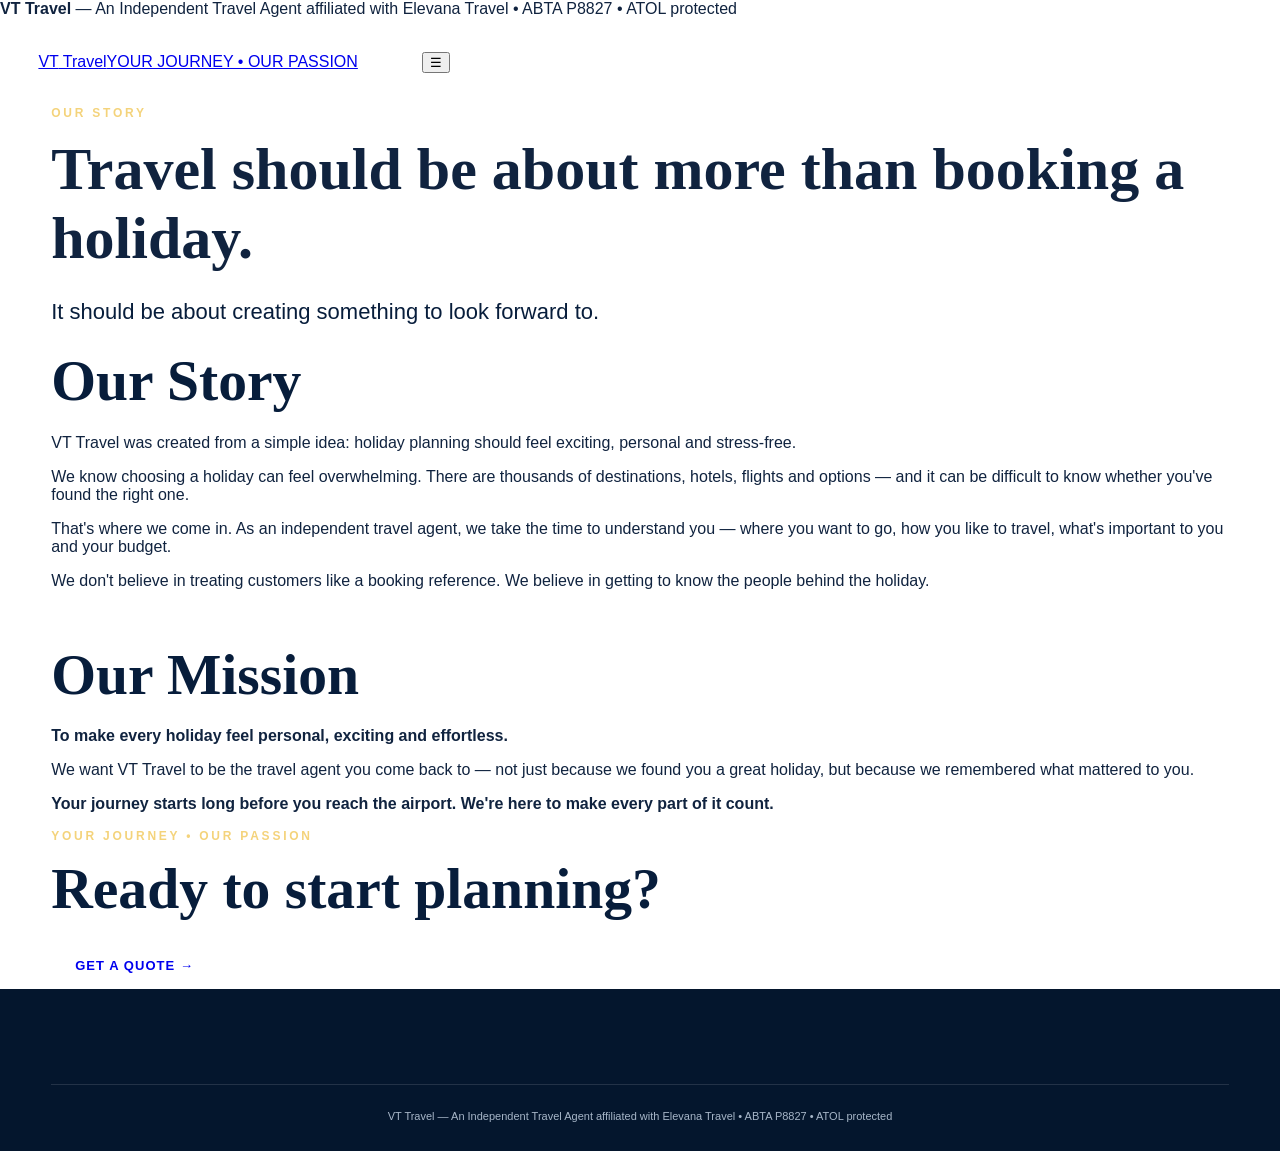
==== about.html @ 157968f0 "Initial commit via Netlify [skip ci]" ====
<!doctype html><html lang="en-GB"><head><meta charset="utf-8"><meta name="viewport" content="width=device-width,initial-scale=1"><title>About Us | VT Travel</title><link rel="stylesheet" href="styles.css"></head><body><div class="topbar"><b>VT Travel</b> — An Independent Travel Agent affiliated with Elevana Travel • ABTA P8827 • ATOL protected</div><header><div class="container nav"><a class="logo" href="index.html"><span>VT</span> Travel<span class="tag">YOUR JOURNEY • OUR PASSION</span></a><button class="menu">☰</button><nav><a href="index.html">Home</a><a href="holidays.html">Holidays</a><a href="bespoke.html">Bespoke Travel</a><a href="cruises.html">Cruises</a><a href="extras.html">Extras</a><a href="latest-deals.html">Latest Deals</a><a href="about.html">About Us</a><a class="navcta" href="quote.html">Get a Quote</a></nav></div></header><section class="section dark"><div class="container about"><div class="eyebrow">Our Story</div><h1 style="font:700 60px 'Playfair Display';margin:15px 0">Travel should be about more than booking a holiday.</h1><p class="lead">It should be about creating something to look forward to.</p></div></section><section class="section"><div class="container about"><h2>Our Story</h2><p>VT Travel was created from a simple idea: holiday planning should feel exciting, personal and stress-free.</p><p>We know choosing a holiday can feel overwhelming. There are thousands of destinations, hotels, flights and options — and it can be difficult to know whether you've found the right one.</p><p>That's where we come in. As an independent travel agent, we take the time to understand you — where you want to go, how you like to travel, what's important to you and your budget.</p><p>We don't believe in treating customers like a booking reference. We believe in getting to know the people behind the holiday.</p><h2 style="margin-top:55px">Our Mission</h2><p><strong>To make every holiday feel personal, exciting and effortless.</strong></p><p>We want VT Travel to be the travel agent you come back to — not just because we found you a great holiday, but because we remembered what mattered to you.</p><p><strong>Your journey starts long before you reach the airport. We're here to make every part of it count.</strong></p></div></section><section class="quote-banner"><div class="container"><div class="box"><div class="eyebrow">Your Journey • Our Passion</div><h2>Ready to start planning?</h2><a class="btn primary" href="quote.html">GET A QUOTE →</a></div></div></section><footer><div class="container legal small">VT Travel — An Independent Travel Agent affiliated with Elevana Travel • ABTA P8827 • ATOL protected</div></footer><script src="script.js"></script></body></html>
---- styles.css ----
:root{--navy:#071d3b;--navy2:#0b2b54;--pink:#f50788;--gold:#f4d37b;--ink:#10233f;--cream:#f8f5f0;--white:#fff}*{box-sizing:border-box}html{scroll-behavior:smooth}body{margin:0;font-family:'DM Sans',sans-serif;color:var(--ink);background:#fff}.container{width:min(1180px,92vw);margin:auto}.announcement{background:#05162e;color:#fff;text-align:center;font-size:11px;letter-spacing:.09em;padding:9px 14px;text-transform:uppercase}.navwrap{position:absolute;top:37px;left:0;right:0;z-index:10;background:linear-gradient(180deg,rgba(0,0,0,.35),transparent)}.nav{width:min(1240px,94vw);margin:auto;height:88px;display:flex;align-items:center;justify-content:space-between}.brand{display:flex;align-items:center;color:#fff;text-decoration:none;gap:12px}.brand img{width:56px;height:56px;object-fit:cover;border-radius:50%;border:2px solid rgba(244,211,123,.8);box-shadow:0 5px 25px rgba(0,0,0,.25)}.brand span{font-family:'Playfair Display',serif;font-size:31px;line-height:1}.brand b{color:var(--gold)}.brand small{display:block;font-family:'DM Sans';font-size:8px;letter-spacing:.25em;color:#fff;margin-top:7px}.nav nav{display:flex;align-items:center;gap:30px}.nav nav a{color:#fff;text-decoration:none;font-size:14px;font-weight:600}.navbutton{border:1px solid var(--gold);padding:12px 19px;border-radius:999px}.mobilecta{display:none}.hero{min-height:790px;position:relative;overflow:hidden;color:#fff;display:flex;align-items:center}.heroimage{position:absolute;inset:0;background:url('assets/hero.jpg') center/cover no-repeat}.herooverlay{position:absolute;inset:0;background:linear-gradient(90deg,rgba(2,20,45,.95) 0%,rgba(3,23,48,.72) 34%,rgba(3,23,48,.08) 72%),linear-gradient(0deg,rgba(0,0,0,.25),transparent 40%)}.hero-content{position:relative;z-index:2;width:min(1240px,94vw);margin:auto;padding-top:100px}.eyebrow{font-size:12px;letter-spacing:.23em;font-weight:700;color:var(--gold);text-transform:uppercase}.hero h1{font-family:'Playfair Display',serif;font-size:clamp(56px,7vw,100px);line-height:.93;margin:18px 0 24px;max-width:720px}.hero h1 em,h2 em{font-style:normal;color:var(--gold)}.hero p{font-size:19px;line-height:1.65;max-width:570px;color:#f5f7fb}.actions{display:flex;gap:14px;flex-wrap:wrap;margin-top:34px}.btn{display:inline-flex;align-items:center;gap:20px;text-decoration:none;font-weight:800;font-size:13px;letter-spacing:.08em;padding:16px 24px;border-radius:4px;transition:.2s}.btn:hover{transform:translateY(-2px)}.pink{background:var(--pink);color:#fff;box-shadow:0 12px 30px rgba(245,7,136,.25)}.glass{color:#fff;border:1px solid rgba(244,211,123,.9);background:rgba(5,24,50,.25);backdrop-filter:blur(8px)}.scrollhint{position:absolute;z-index:3;bottom:75px;right:5%;font-size:10px;letter-spacing:.2em;color:#fff;opacity:.8}.scrollhint span{margin-left:12px;font-size:18px}.wave{position:absolute;z-index:4;left:0;width:100%;height:150px;bottom:-1px}.intro{padding:120px 0 135px;background:#fff}.introgrid{display:grid;grid-template-columns:1fr 1fr;gap:90px;align-items:start}.darkeyebrow{color:var(--pink)}h2{font-family:'Playfair Display',serif;font-size:clamp(38px,4.5vw,62px);line-height:1.05;margin:16px 0 22px;color:var(--navy)}.intro p{font-size:17px;line-height:1.8;color:#516078}.lead{font-size:22px!important;line-height:1.55!important;color:var(--navy)!important}.textlink{display:inline-block;color:var(--pink);font-weight:800;text-decoration:none;margin-top:20px}.textlink span{margin-left:10px}.difference{position:relative;background:linear-gradient(135deg,#061a35,#0d3565);color:#fff;padding:145px 0 150px;overflow:hidden}.difference h2{color:#fff}.difference h2 em{color:var(--gold)}.features{display:grid;grid-template-columns:repeat(4,1fr);gap:20px;margin-top:50px}.feature{border-top:1px solid rgba(244,211,123,.45);padding-top:22px}.feature span{color:var(--gold);font-weight:800;font-size:12px}.feature h3{font-family:'Playfair Display',serif;font-size:27px;margin:14px 0 8px}.feature p{color:#cad6e6;line-height:1.65;margin:0}.wave-top{top:-1px;bottom:auto}.wave-bottom{bottom:-1px}.instagram{padding:120px 0 130px;background:var(--cream)}.instahead{display:flex;justify-content:space-between;align-items:end;gap:30px;margin-bottom:45px}.instahead h2{margin-bottom:10px}.instahead p{margin:0;color:#607089;font-size:17px}.instafollow{color:var(--navy);font-weight:800;text-decoration:none;border-bottom:2px solid var(--pink);padding-bottom:8px}.instagrid{display:grid;grid-template-columns:repeat(4,1fr);gap:16px}.instapost{aspect-ratio:1;text-decoration:none;display:flex;align-items:end;padding:22px;color:#fff;position:relative;overflow:hidden;background-size:cover;background-position:center}.instapost:before{content:'';position:absolute;inset:0;background:linear-gradient(0deg,rgba(4,19,40,.8),transparent 65%)}.instapost span{position:relative;font-family:'Playfair Display',serif;font-size:24px;line-height:1.05}.p1{background-image:url('assets/hero.jpg')}.p2{background-image:linear-gradient(rgba(7,29,59,.1),rgba(7,29,59,.2)),url('assets/hero.jpg');background-position:70% center}.p3{background-image:linear-gradient(120deg,rgba(245,7,136,.35),rgba(7,29,59,.25)),url('assets/hero.jpg');background-position:30% center}.p4{background-image:linear-gradient(rgba(7,29,59,.1),rgba(7,29,59,.2)),url('assets/hero.jpg');background-position:90% 20%}.feednote{text-align:center;color:#78869a;font-size:12px;margin-top:18px}.quote{position:relative;min-height:620px;display:grid;grid-template-columns:1.1fr .9fr;background:var(--navy);color:#fff}.quotephoto{background:url('assets/hero.jpg') center/cover;min-height:500px}.quotecopy{padding:100px 9vw 80px;display:flex;flex-direction:column;justify-content:center}.quotecopy h2{color:#fff;font-size:clamp(44px,5vw,70px)}.quotecopy p{font-size:17px;line-height:1.7;color:#d5dfeb;max-width:500px;margin-bottom:30px}.whats{color:#fff;text-decoration:none;font-size:13px;font-weight:700;margin-top:18px}.quote:after{content:'';position:absolute;bottom:-1px;left:0;right:0;height:75px;background:var(--navy);clip-path:ellipse(60% 55% at 50% 100%)}footer{background:#04162d;color:#dbe5f2;padding:55px 0 25px}.footergrid{display:grid;grid-template-columns:2fr 1fr 1fr;gap:50px}.footergrid strong{display:block;color:#fff;margin-bottom:13px}.footergrid a{display:block;color:#aebed1;text-decoration:none;margin:9px 0;font-size:14px}.footerbrand{display:flex;gap:15px;align-items:center}.footerbrand img{width:64px;height:64px;border-radius:50%;object-fit:cover}.footerbrand strong{font-family:'Playfair Display';font-size:26px;margin:0}.footerbrand small{display:block;color:var(--gold);margin-top:5px}.legal{text-align:center;border-top:1px solid rgba(255,255,255,.12);padding-top:22px;margin-top:40px;font-size:11px;line-height:1.8;color:#a7b6c8}.legal span{opacity:.7}@media(max-width:800px){.announcement{font-size:8px}.nav{height:75px}.nav nav{display:none}.mobilecta{display:block;background:var(--pink);color:#fff;text-decoration:none;font-size:11px;font-weight:800;padding:11px 14px;border-radius:999px}.brand img{width:45px;height:45px}.brand span{font-size:25px}.brand small{font-size:6px}.hero{min-height:720px}.hero-content{padding-top:80px}.hero h1{font-size:58px}.hero p{font-size:16px}.scrollhint{display:none}.intro{padding:85px 0}.introgrid{grid-template-columns:1fr;gap:20px}.features{grid-template-columns:1fr 1fr}.difference{padding:120px 0}.instagram{padding:85px 0}.instahead{display:block}.instafollow{display:inline-block;margin-top:22px}.instagrid{grid-template-columns:1fr 1fr;gap:10px}.instapost span{font-size:18px}.quote{grid-template-columns:1fr}.quotephoto{min-height:300px}.quotecopy{padding:75px 7vw}.footergrid{grid-template-columns:1fr 1fr}.footergrid>div:first-child{grid-column:1/-1}}@media(max-width:500px){.hero h1{font-size:52px}.actions{display:grid}.btn{justify-content:center}.features{grid-template-columns:1fr}.instagrid{grid-template-columns:1fr 1fr}.footergrid{grid-template-columns:1fr}.footergrid>div:first-child{grid-column:auto}}

/* Book with confidence */
.trust{position:relative;background:#fff;padding:92px 0 105px;overflow:hidden}
.trustinner{display:grid;grid-template-columns:1fr 1.35fr;gap:70px;align-items:center}
.trustheading h2{margin:.25rem 0 1rem;color:#071d3b;font-family:'Playfair Display',serif;font-size:clamp(2.2rem,4vw,4rem);line-height:1.02}
.trustheading h2 em{color:#c99a3a;font-style:italic}
.trustheading p{max-width:600px;color:#506078;font-size:1.05rem;line-height:1.7}
.trustbadges{display:grid;grid-template-columns:1fr 1fr;gap:24px}
.trustcard{min-height:240px;border:1px solid #e6eaf0;border-radius:24px;background:#fff;box-shadow:0 18px 50px rgba(7,29,59,.10);display:flex;flex-direction:column;align-items:center;justify-content:center;text-align:center;padding:28px;position:relative;overflow:hidden}
.trustcard:before{content:'';position:absolute;inset:0 0 auto;height:5px;background:linear-gradient(90deg,#ec008c,#c99a3a,#0879c9)}
.trustcard img{object-fit:contain;max-width:210px;max-height:105px;margin-bottom:18px}
.abtacard img{width:170px;height:105px}
.atolcard img{width:205px;height:105px}
.trustlabel strong{display:block;color:#071d3b;font-size:1.35rem;margin-bottom:5px}
.trustlabel span{display:block;color:#6b778c;font-size:.9rem}
@media(max-width:850px){.trust{padding:70px 0}.trustinner{grid-template-columns:1fr;gap:35px}.trustbadges{grid-template-columns:1fr}.trustcard{min-height:210px}}
.services{padding:115px 0 125px;background:#f8f5f0;position:relative;overflow:hidden}.services:before{content:'';position:absolute;top:-1px;left:-5%;width:110%;height:70px;background:#fff;clip-path:ellipse(60% 75% at 50% 0%)}.services h2{max-width:700px}.servicesintro{max-width:720px;color:#607089;font-size:18px;line-height:1.7;margin:0 0 42px}.servicegrid{display:grid;grid-template-columns:repeat(3,1fr);gap:18px}.serviceitem{background:#fff;border:1px solid #e7e3dc;border-radius:18px;padding:28px;min-height:185px;box-shadow:0 14px 35px rgba(7,29,59,.06);transition:.2s}.serviceitem:hover{transform:translateY(-4px);box-shadow:0 18px 40px rgba(7,29,59,.1)}.serviceitem span{color:var(--pink);font-size:11px;font-weight:800;letter-spacing:.15em}.serviceitem h3{font-family:'Playfair Display',serif;font-size:27px;color:var(--navy);margin:12px 0 8px}.serviceitem p{color:#607089;line-height:1.6;margin:0}@media(max-width:850px){.servicegrid{grid-template-columns:1fr 1fr}.services{padding:90px 0 105px}}@media(max-width:500px){.servicegrid{grid-template-columns:1fr}.serviceitem{min-height:auto}}
.trust{background:linear-gradient(180deg,#fff 0%,#f6f8fb 100%);padding-top:110px;padding-bottom:120px}.trustheading{position:relative}.trustheading:before{content:'TRUSTED TRAVEL';display:inline-block;background:var(--navy);color:#fff;padding:8px 13px;border-radius:999px;font-size:10px;font-weight:800;letter-spacing:.16em;margin-bottom:12px}.trustbadges{gap:28px}.trustcard{min-height:280px;border:1px solid #dfe5ed;border-radius:22px}.trustcard img{max-width:270px;max-height:135px}.abtacard img{width:210px;height:135px}.atolcard img{width:245px;height:135px}.trustlabel strong{font-size:1.45rem}.trustlabel span{font-size:.95rem}@media(max-width:850px){.trustcard{min-height:250px}.trustcard img{max-width:230px}}

.instafeed{width:100%;min-height:240px}.instafeed .elfsight-app-537e61c0-9154-496b-a9b9-242276d29ef7{width:100%}
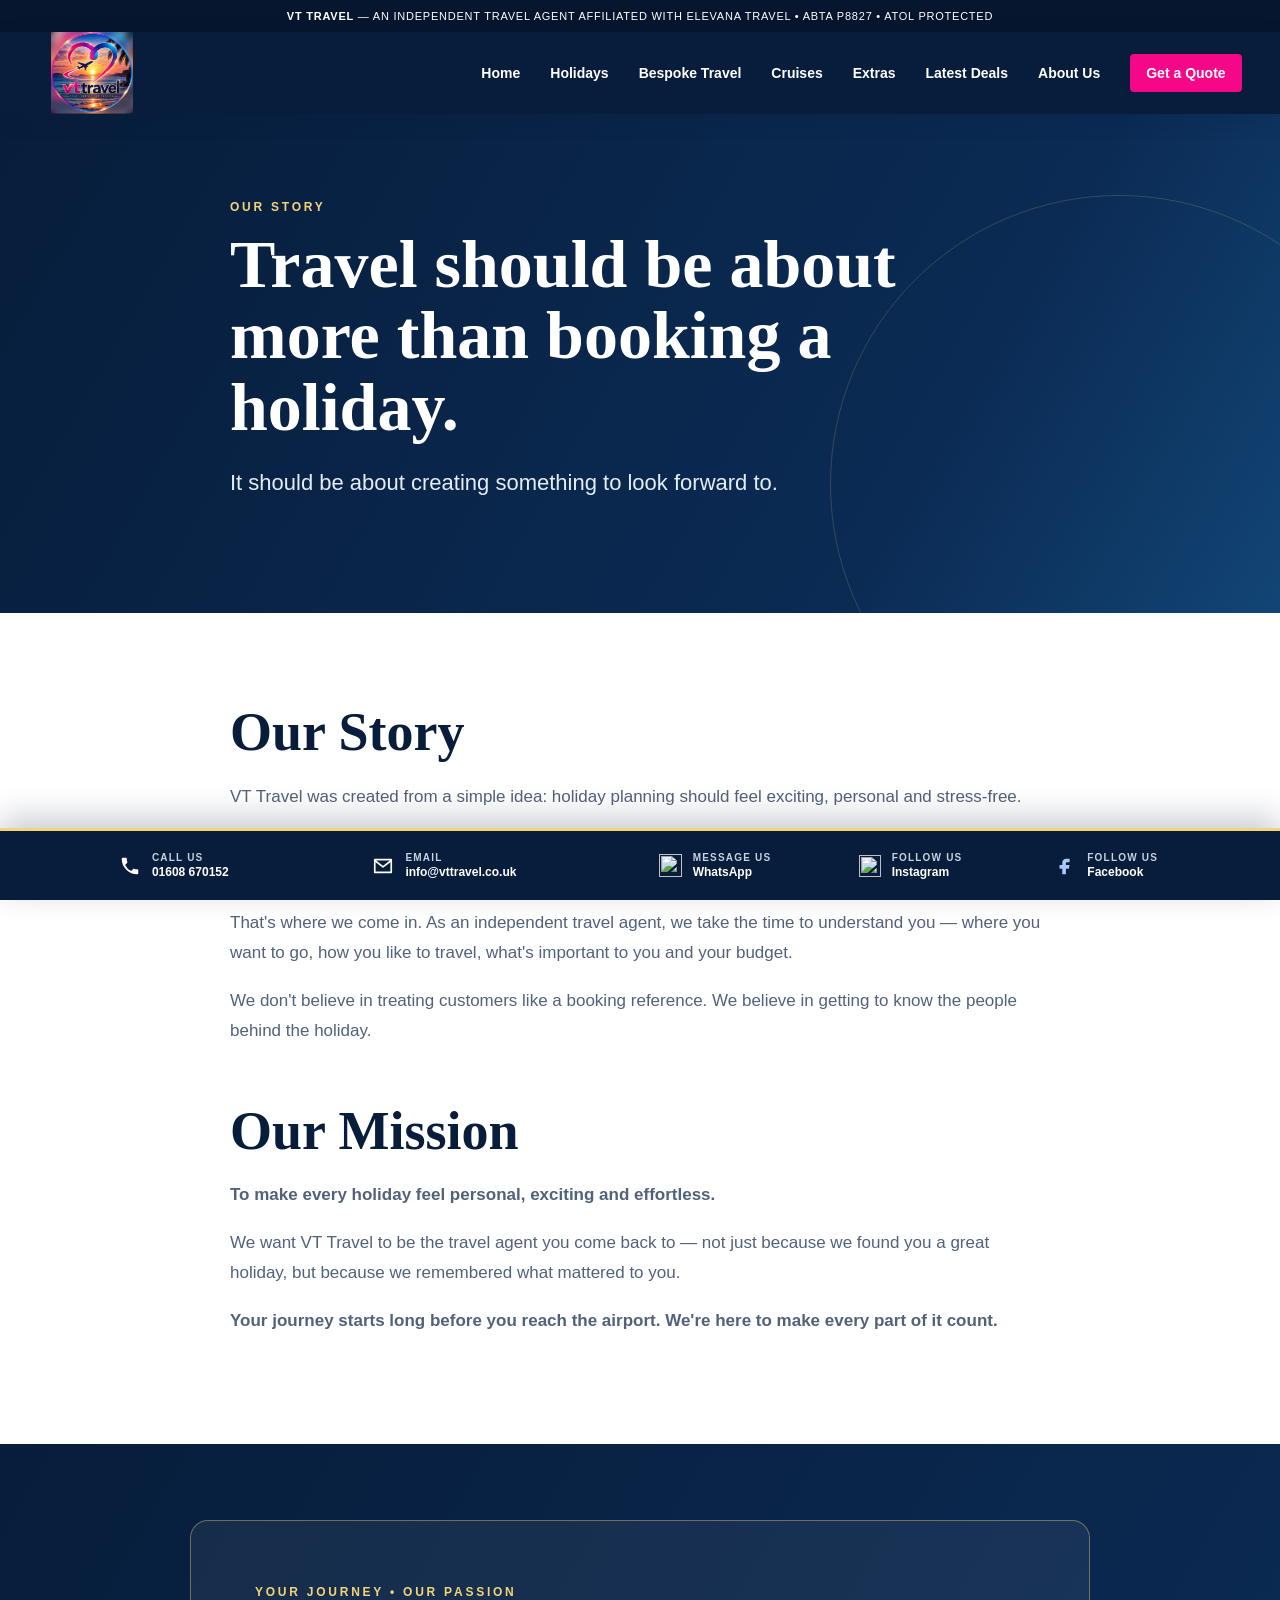
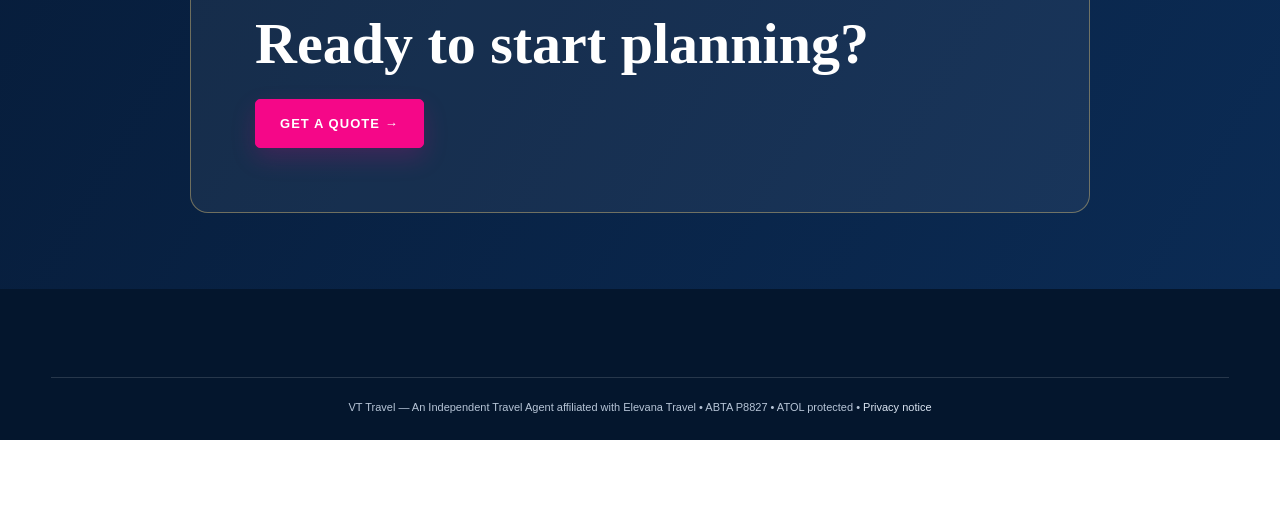
==== commit c625073c: "Add privacy notice page and footer links Co-Authored-By: Claude Sonnet 5.5 <noreply@anthropic.com> C" ====
--- a/about.html
+++ b/about.html
@@ -1 +1 @@
-<!doctype html><html lang="en-GB"><head><meta charset="utf-8"><meta name="viewport" content="width=device-width,initial-scale=1"><title>About Us | VT Travel</title><link rel="stylesheet" href="styles.css"></head><body><div class="topbar"><b>VT Travel</b> — An Independent Travel Agent affiliated with Elevana Travel • ABTA P8827 • ATOL protected</div><header><div class="container nav"><a class="logo" href="index.html"><span>VT</span> Travel<span class="tag">YOUR JOURNEY • OUR PASSION</span></a><button class="menu">☰</button><nav><a href="index.html">Home</a><a href="holidays.html">Holidays</a><a href="bespoke.html">Bespoke Travel</a><a href="cruises.html">Cruises</a><a href="extras.html">Extras</a><a href="latest-deals.html">Latest Deals</a><a href="about.html">About Us</a><a class="navcta" href="quote.html">Get a Quote</a></nav></div></header><section class="section dark"><div class="container about"><div class="eyebrow">Our Story</div><h1 style="font:700 60px 'Playfair Display';margin:15px 0">Travel should be about more than booking a holiday.</h1><p class="lead">It should be about creating something to look forward to.</p></div></section><section class="section"><div class="container about"><h2>Our Story</h2><p>VT Travel was created from a simple idea: holiday planning should feel exciting, personal and stress-free.</p><p>We know choosing a holiday can feel overwhelming. There are thousands of destinations, hotels, flights and options — and it can be difficult to know whether you've found the right one.</p><p>That's where we come in. As an independent travel agent, we take the time to understand you — where you want to go, how you like to travel, what's important to you and your budget.</p><p>We don't believe in treating customers like a booking reference. We believe in getting to know the people behind the holiday.</p><h2 style="margin-top:55px">Our Mission</h2><p><strong>To make every holiday feel personal, exciting and effortless.</strong></p><p>We want VT Travel to be the travel agent you come back to — not just because we found you a great holiday, but because we remembered what mattered to you.</p><p><strong>Your journey starts long before you reach the airport. We're here to make every part of it count.</strong></p></div></section><section class="quote-banner"><div class="container"><div class="box"><div class="eyebrow">Your Journey • Our Passion</div><h2>Ready to start planning?</h2><a class="btn primary" href="quote.html">GET A QUOTE →</a></div></div></section><footer><div class="container legal small">VT Travel — An Independent Travel Agent affiliated with Elevana Travel • ABTA P8827 • ATOL protected</div></footer><script src="script.js"></script></body></html>
+<!doctype html><html lang="en-GB"><head><meta charset="utf-8"><meta name="viewport" content="width=device-width,initial-scale=1"><title>About Us | VT Travel</title><link rel="stylesheet" href="styles.css"></head><body><div class="topbar"><b>VT Travel</b> — An Independent Travel Agent affiliated with Elevana Travel • ABTA P8827 • ATOL protected</div><header><div class="container nav"><a class="logo" href="index.html"><span>VT</span> Travel<span class="tag">YOUR JOURNEY • OUR PASSION</span></a><button class="menu">☰</button><nav><a href="index.html">Home</a><a href="holidays.html">Holidays</a><a href="bespoke.html">Bespoke Travel</a><a href="cruises.html">Cruises</a><a href="extras.html">Extras</a><a href="latest-deals.html">Latest Deals</a><a href="about.html">About Us</a><a class="navcta" href="quote.html">Get a Quote</a></nav></div></header><section class="section dark"><div class="container about"><div class="eyebrow">Our Story</div><h1 style="font:700 60px 'Playfair Display';margin:15px 0">Travel should be about more than booking a holiday.</h1><p class="lead">It should be about creating something to look forward to.</p></div></section><section class="section"><div class="container about"><h2>Our Story</h2><p>VT Travel was created from a simple idea: holiday planning should feel exciting, personal and stress-free.</p><p>We know choosing a holiday can feel overwhelming. There are thousands of destinations, hotels, flights and options — and it can be difficult to know whether you've found the right one.</p><p>That's where we come in. As an independent travel agent, we take the time to understand you — where you want to go, how you like to travel, what's important to you and your budget.</p><p>We don't believe in treating customers like a booking reference. We believe in getting to know the people behind the holiday.</p><h2 style="margin-top:55px">Our Mission</h2><p><strong>To make every holiday feel personal, exciting and effortless.</strong></p><p>We want VT Travel to be the travel agent you come back to — not just because we found you a great holiday, but because we remembered what mattered to you.</p><p><strong>Your journey starts long before you reach the airport. We're here to make every part of it count.</strong></p></div></section><section class="quote-banner"><div class="container"><div class="box"><div class="eyebrow">Your Journey • Our Passion</div><h2>Ready to start planning?</h2><a class="btn primary" href="quote.html">GET A QUOTE →</a></div></div></section><footer><div class="container legal small">VT Travel — An Independent Travel Agent affiliated with Elevana Travel • ABTA P8827 • ATOL protected • <a href="privacy.html">Privacy notice</a></div></footer><script src="script.js"></script></body></html>
--- a/styles.css
+++ b/styles.css
@@ -1,4 +1,5 @@
-:root{--navy:#071d3b;--navy2:#0b2b54;--pink:#f50788;--gold:#f4d37b;--ink:#10233f;--cream:#f8f5f0;--white:#fff}*{box-sizing:border-box}html{scroll-behavior:smooth}body{margin:0;font-family:'DM Sans',sans-serif;color:var(--ink);background:#fff}.container{width:min(1180px,92vw);margin:auto}.announcement{background:#05162e;color:#fff;text-align:center;font-size:11px;letter-spacing:.09em;padding:9px 14px;text-transform:uppercase}.navwrap{position:absolute;top:37px;left:0;right:0;z-index:10;background:linear-gradient(180deg,rgba(0,0,0,.35),transparent)}.nav{width:min(1240px,94vw);margin:auto;height:88px;display:flex;align-items:center;justify-content:space-between}.brand{display:flex;align-items:center;color:#fff;text-decoration:none;gap:12px}.brand img{width:56px;height:56px;object-fit:cover;border-radius:50%;border:2px solid rgba(244,211,123,.8);box-shadow:0 5px 25px rgba(0,0,0,.25)}.brand span{font-family:'Playfair Display',serif;font-size:31px;line-height:1}.brand b{color:var(--gold)}.brand small{display:block;font-family:'DM Sans';font-size:8px;letter-spacing:.25em;color:#fff;margin-top:7px}.nav nav{display:flex;align-items:center;gap:30px}.nav nav a{color:#fff;text-decoration:none;font-size:14px;font-weight:600}.navbutton{border:1px solid var(--gold);padding:12px 19px;border-radius:999px}.mobilecta{display:none}.hero{min-height:790px;position:relative;overflow:hidden;color:#fff;display:flex;align-items:center}.heroimage{position:absolute;inset:0;background:url('assets/hero.jpg') center/cover no-repeat}.herooverlay{position:absolute;inset:0;background:linear-gradient(90deg,rgba(2,20,45,.95) 0%,rgba(3,23,48,.72) 34%,rgba(3,23,48,.08) 72%),linear-gradient(0deg,rgba(0,0,0,.25),transparent 40%)}.hero-content{position:relative;z-index:2;width:min(1240px,94vw);margin:auto;padding-top:100px}.eyebrow{font-size:12px;letter-spacing:.23em;font-weight:700;color:var(--gold);text-transform:uppercase}.hero h1{font-family:'Playfair Display',serif;font-size:clamp(56px,7vw,100px);line-height:.93;margin:18px 0 24px;max-width:720px}.hero h1 em,h2 em{font-style:normal;color:var(--gold)}.hero p{font-size:19px;line-height:1.65;max-width:570px;color:#f5f7fb}.actions{display:flex;gap:14px;flex-wrap:wrap;margin-top:34px}.btn{display:inline-flex;align-items:center;gap:20px;text-decoration:none;font-weight:800;font-size:13px;letter-spacing:.08em;padding:16px 24px;border-radius:4px;transition:.2s}.btn:hover{transform:translateY(-2px)}.pink{background:var(--pink);color:#fff;box-shadow:0 12px 30px rgba(245,7,136,.25)}.glass{color:#fff;border:1px solid rgba(244,211,123,.9);background:rgba(5,24,50,.25);backdrop-filter:blur(8px)}.scrollhint{position:absolute;z-index:3;bottom:75px;right:5%;font-size:10px;letter-spacing:.2em;color:#fff;opacity:.8}.scrollhint span{margin-left:12px;font-size:18px}.wave{position:absolute;z-index:4;left:0;width:100%;height:150px;bottom:-1px}.intro{padding:120px 0 135px;background:#fff}.introgrid{display:grid;grid-template-columns:1fr 1fr;gap:90px;align-items:start}.darkeyebrow{color:var(--pink)}h2{font-family:'Playfair Display',serif;font-size:clamp(38px,4.5vw,62px);line-height:1.05;margin:16px 0 22px;color:var(--navy)}.intro p{font-size:17px;line-height:1.8;color:#516078}.lead{font-size:22px!important;line-height:1.55!important;color:var(--navy)!important}.textlink{display:inline-block;color:var(--pink);font-weight:800;text-decoration:none;margin-top:20px}.textlink span{margin-left:10px}.difference{position:relative;background:linear-gradient(135deg,#061a35,#0d3565);color:#fff;padding:145px 0 150px;overflow:hidden}.difference h2{color:#fff}.difference h2 em{color:var(--gold)}.features{display:grid;grid-template-columns:repeat(4,1fr);gap:20px;margin-top:50px}.feature{border-top:1px solid rgba(244,211,123,.45);padding-top:22px}.feature span{color:var(--gold);font-weight:800;font-size:12px}.feature h3{font-family:'Playfair Display',serif;font-size:27px;margin:14px 0 8px}.feature p{color:#cad6e6;line-height:1.65;margin:0}.wave-top{top:-1px;bottom:auto}.wave-bottom{bottom:-1px}.instagram{padding:120px 0 130px;background:var(--cream)}.instahead{display:flex;justify-content:space-between;align-items:end;gap:30px;margin-bottom:45px}.instahead h2{margin-bottom:10px}.instahead p{margin:0;color:#607089;font-size:17px}.instafollow{color:var(--navy);font-weight:800;text-decoration:none;border-bottom:2px solid var(--pink);padding-bottom:8px}.instagrid{display:grid;grid-template-columns:repeat(4,1fr);gap:16px}.instapost{aspect-ratio:1;text-decoration:none;display:flex;align-items:end;padding:22px;color:#fff;position:relative;overflow:hidden;background-size:cover;background-position:center}.instapost:before{content:'';position:absolute;inset:0;background:linear-gradient(0deg,rgba(4,19,40,.8),transparent 65%)}.instapost span{position:relative;font-family:'Playfair Display',serif;font-size:24px;line-height:1.05}.p1{background-image:url('assets/hero.jpg')}.p2{background-image:linear-gradient(rgba(7,29,59,.1),rgba(7,29,59,.2)),url('assets/hero.jpg');background-position:70% center}.p3{background-image:linear-gradient(120deg,rgba(245,7,136,.35),rgba(7,29,59,.25)),url('assets/hero.jpg');background-position:30% center}.p4{background-image:linear-gradient(rgba(7,29,59,.1),rgba(7,29,59,.2)),url('assets/hero.jpg');background-position:90% 20%}.feednote{text-align:center;color:#78869a;font-size:12px;margin-top:18px}.quote{position:relative;min-height:620px;display:grid;grid-template-columns:1.1fr .9fr;background:var(--navy);color:#fff}.quotephoto{background:url('assets/hero.jpg') center/cover;min-height:500px}.quotecopy{padding:100px 9vw 80px;display:flex;flex-direction:column;justify-content:center}.quotecopy h2{color:#fff;font-size:clamp(44px,5vw,70px)}.quotecopy p{font-size:17px;line-height:1.7;color:#d5dfeb;max-width:500px;margin-bottom:30px}.whats{color:#fff;text-decoration:none;font-size:13px;font-weight:700;margin-top:18px}.quote:after{content:'';position:absolute;bottom:-1px;left:0;right:0;height:75px;background:var(--navy);clip-path:ellipse(60% 55% at 50% 100%)}footer{background:#04162d;color:#dbe5f2;padding:55px 0 25px}.footergrid{display:grid;grid-template-columns:2fr 1fr 1fr;gap:50px}.footergrid strong{display:block;color:#fff;margin-bottom:13px}.footergrid a{display:block;color:#aebed1;text-decoration:none;margin:9px 0;font-size:14px}.footerbrand{display:flex;gap:15px;align-items:center}.footerbrand img{width:64px;height:64px;border-radius:50%;object-fit:cover}.footerbrand strong{font-family:'Playfair Display';font-size:26px;margin:0}.footerbrand small{display:block;color:var(--gold);margin-top:5px}.legal{text-align:center;border-top:1px solid rgba(255,255,255,.12);padding-top:22px;margin-top:40px;font-size:11px;line-height:1.8;color:#a7b6c8}.legal span{opacity:.7}@media(max-width:800px){.announcement{font-size:8px}.nav{height:75px}.nav nav{display:none}.mobilecta{display:block;background:var(--pink);color:#fff;text-decoration:none;font-size:11px;font-weight:800;padding:11px 14px;border-radius:999px}.brand img{width:45px;height:45px}.brand span{font-size:25px}.brand small{font-size:6px}.hero{min-height:720px}.hero-content{padding-top:80px}.hero h1{font-size:58px}.hero p{font-size:16px}.scrollhint{display:none}.intro{padding:85px 0}.introgrid{grid-template-columns:1fr;gap:20px}.features{grid-template-columns:1fr 1fr}.difference{padding:120px 0}.instagram{padding:85px 0}.instahead{display:block}.instafollow{display:inline-block;margin-top:22px}.instagrid{grid-template-columns:1fr 1fr;gap:10px}.instapost span{font-size:18px}.quote{grid-template-columns:1fr}.quotephoto{min-height:300px}.quotecopy{padding:75px 7vw}.footergrid{grid-template-columns:1fr 1fr}.footergrid>div:first-child{grid-column:1/-1}}@media(max-width:500px){.hero h1{font-size:52px}.actions{display:grid}.btn{justify-content:center}.features{grid-template-columns:1fr}.instagrid{grid-template-columns:1fr 1fr}.footergrid{grid-template-columns:1fr}.footergrid>div:first-child{grid-column:auto}}
+
+:root{--navy:#071d3b;--navy2:#0b2b54;--pink:#f50788;--gold:#f4d37b;--ink:#10233f;--cream:#f8f5f0;--white:#fff}*{box-sizing:border-box}html{scroll-behavior:smooth}body{margin:0;font-family:'DM Sans',sans-serif;color:var(--ink);background:#fff}.container{width:min(1180px,92vw);margin:auto}.announcement{background:#05162e;color:#fff;text-align:center;font-size:11px;letter-spacing:.09em;padding:9px 14px;text-transform:uppercase}.navwrap{position:absolute;top:37px;left:0;right:0;z-index:10;background:linear-gradient(180deg,rgba(0,0,0,.35),transparent)}.nav{width:min(1240px,94vw);margin:auto;height:112px;display:flex;align-items:center;justify-content:space-between}.brand{display:flex;align-items:center;color:#fff;text-decoration:none;gap:12px}.brand img{width:88px;height:88px;object-fit:cover;border-radius:50%;border:2px solid rgba(244,211,123,.8);box-shadow:0 5px 25px rgba(0,0,0,.25)}.brand span{font-family:'Playfair Display',serif;font-size:31px;line-height:1}.brand b{color:var(--gold)}.brand small{display:block;font-family:'DM Sans';font-size:8px;letter-spacing:.25em;color:#fff;margin-top:7px}.nav nav{display:flex;align-items:center;gap:30px}.nav nav a{color:#fff;text-decoration:none;font-size:14px;font-weight:600}.navbutton{border:1px solid var(--gold);padding:12px 19px;border-radius:999px}.mobilecta{display:none}.hero{min-height:790px;position:relative;overflow:hidden;color:#fff;display:flex;align-items:center}.heroimage{position:absolute;inset:0;background:url('assets/hero.jpg') center/cover no-repeat}.herooverlay{position:absolute;inset:0;background:linear-gradient(90deg,rgba(2,20,45,.95) 0%,rgba(3,23,48,.72) 34%,rgba(3,23,48,.08) 72%),linear-gradient(0deg,rgba(0,0,0,.25),transparent 40%)}.hero-content{position:relative;z-index:2;width:min(1240px,94vw);margin:auto;padding-top:100px}.eyebrow{font-size:12px;letter-spacing:.23em;font-weight:700;color:var(--gold);text-transform:uppercase}.hero h1{font-family:'Playfair Display',serif;font-size:clamp(56px,7vw,100px);line-height:.93;margin:18px 0 24px;max-width:720px}.hero h1 em,h2 em{font-style:normal;color:var(--gold)}.hero p{font-size:19px;line-height:1.65;max-width:570px;color:#f5f7fb}.actions{display:flex;gap:14px;flex-wrap:wrap;margin-top:34px}.btn{display:inline-flex;align-items:center;gap:20px;text-decoration:none;font-weight:800;font-size:13px;letter-spacing:.08em;padding:16px 24px;border-radius:4px;transition:.2s}.btn:hover{transform:translateY(-2px)}.pink{background:var(--pink);color:#fff;box-shadow:0 12px 30px rgba(245,7,136,.25)}.glass{color:#fff;border:1px solid rgba(244,211,123,.9);background:rgba(5,24,50,.25);backdrop-filter:blur(8px)}.scrollhint{position:absolute;z-index:3;bottom:75px;right:5%;font-size:10px;letter-spacing:.2em;color:#fff;opacity:.8}.scrollhint span{margin-left:12px;font-size:18px}.wave{position:absolute;z-index:4;left:0;width:100%;height:150px;bottom:-1px}.intro{padding:120px 0 135px;background:#fff}.introgrid{display:grid;grid-template-columns:1fr 1fr;gap:90px;align-items:start}.darkeyebrow{color:var(--pink)}h2{font-family:'Playfair Display',serif;font-size:clamp(38px,4.5vw,62px);line-height:1.05;margin:16px 0 22px;color:var(--navy)}.intro p{font-size:17px;line-height:1.8;color:#516078}.lead{font-size:22px!important;line-height:1.55!important;color:var(--navy)!important}.textlink{display:inline-block;color:var(--pink);font-weight:800;text-decoration:none;margin-top:20px}.textlink span{margin-left:10px}.difference{position:relative;background:linear-gradient(135deg,#061a35,#0d3565);color:#fff;padding:145px 0 150px;overflow:hidden}.difference h2{color:#fff}.difference h2 em{color:var(--gold)}.features{display:grid;grid-template-columns:repeat(4,1fr);gap:20px;margin-top:50px}.feature{border-top:1px solid rgba(244,211,123,.45);padding-top:22px}.feature span{color:var(--gold);font-weight:800;font-size:12px}.feature h3{font-family:'Playfair Display',serif;font-size:27px;margin:14px 0 8px}.feature p{color:#cad6e6;line-height:1.65;margin:0}.wave-top{top:-1px;bottom:auto}.wave-bottom{bottom:-1px}.instagram{padding:120px 0 130px;background:var(--cream)}.instahead{display:flex;justify-content:space-between;align-items:end;gap:30px;margin-bottom:45px}.instahead h2{margin-bottom:10px}.instahead p{margin:0;color:#607089;font-size:17px}.instafollow{color:var(--navy);font-weight:800;text-decoration:none;border-bottom:2px solid var(--pink);padding-bottom:8px}.instagrid{display:grid;grid-template-columns:repeat(4,1fr);gap:16px}.instapost{aspect-ratio:1;text-decoration:none;display:flex;align-items:end;padding:22px;color:#fff;position:relative;overflow:hidden;background-size:cover;background-position:center}.instapost:before{content:'';position:absolute;inset:0;background:linear-gradient(0deg,rgba(4,19,40,.8),transparent 65%)}.instapost span{position:relative;font-family:'Playfair Display',serif;font-size:24px;line-height:1.05}.p1{background-image:url('assets/hero.jpg')}.p2{background-image:linear-gradient(rgba(7,29,59,.1),rgba(7,29,59,.2)),url('assets/hero.jpg');background-position:70% center}.p3{background-image:linear-gradient(120deg,rgba(245,7,136,.35),rgba(7,29,59,.25)),url('assets/hero.jpg');background-position:30% center}.p4{background-image:linear-gradient(rgba(7,29,59,.1),rgba(7,29,59,.2)),url('assets/hero.jpg');background-position:90% 20%}.feednote{text-align:center;color:#78869a;font-size:12px;margin-top:18px}.quote{position:relative;min-height:620px;display:grid;grid-template-columns:1.1fr .9fr;background:var(--navy);color:#fff}.quotephoto{background:url('assets/hero.jpg') center/cover;min-height:500px}.quotecopy{padding:100px 9vw 80px;display:flex;flex-direction:column;justify-content:center}.quotecopy h2{color:#fff;font-size:clamp(44px,5vw,70px)}.quotecopy p{font-size:17px;line-height:1.7;color:#d5dfeb;max-width:500px;margin-bottom:30px}.whats{color:#fff;text-decoration:none;font-size:13px;font-weight:700;margin-top:18px}.quote:after{content:'';position:absolute;bottom:-1px;left:0;right:0;height:75px;background:var(--navy);clip-path:ellipse(60% 55% at 50% 100%)}footer{background:#04162d;color:#dbe5f2;padding:55px 0 25px}.footergrid{display:grid;grid-template-columns:2fr 1fr 1fr;gap:50px}.footergrid strong{display:block;color:#fff;margin-bottom:13px}.footergrid a{display:block;color:#aebed1;text-decoration:none;margin:9px 0;font-size:14px}.footerbrand{display:flex;gap:15px;align-items:center}.footerbrand img{width:64px;height:64px;border-radius:50%;object-fit:cover}.footerbrand strong{font-family:'Playfair Display';font-size:26px;margin:0}.footerbrand small{display:block;color:var(--gold);margin-top:5px}.legal{text-align:center;border-top:1px solid rgba(255,255,255,.12);padding-top:22px;margin-top:40px;font-size:11px;line-height:1.8;color:#a7b6c8}.legal span{opacity:.7}@media(max-width:800px){.announcement{font-size:8px}.nav{height:75px}.nav nav{display:none}.mobilecta{display:block;background:var(--pink);color:#fff;text-decoration:none;font-size:11px;font-weight:800;padding:11px 14px;border-radius:999px}.brand img{width:45px;height:45px}.brand span{font-size:25px}.brand small{font-size:6px}.hero{min-height:720px}.hero-content{padding-top:80px}.hero h1{font-size:58px}.hero p{font-size:16px}.scrollhint{display:none}.intro{padding:85px 0}.introgrid{grid-template-columns:1fr;gap:20px}.features{grid-template-columns:1fr 1fr}.difference{padding:120px 0}.instagram{padding:85px 0}.instahead{display:block}.instafollow{display:inline-block;margin-top:22px}.instagrid{grid-template-columns:1fr 1fr;gap:10px}.instapost span{font-size:18px}.quote{grid-template-columns:1fr}.quotephoto{min-height:300px}.quotecopy{padding:75px 7vw}.footergrid{grid-template-columns:1fr 1fr}.footergrid>div:first-child{grid-column:1/-1}}@media(max-width:500px){.hero h1{font-size:52px}.actions{display:grid}.btn{justify-content:center}.features{grid-template-columns:1fr}.instagrid{grid-template-columns:1fr 1fr}.footergrid{grid-template-columns:1fr}.footergrid>div:first-child{grid-column:auto}}
 
 /* Book with confidence */
 .trust{position:relative;background:#fff;padding:92px 0 105px;overflow:hidden}
@@ -19,3 +20,259 @@
 .trust{background:linear-gradient(180deg,#fff 0%,#f6f8fb 100%);padding-top:110px;padding-bottom:120px}.trustheading{position:relative}.trustheading:before{content:'TRUSTED TRAVEL';display:inline-block;background:var(--navy);color:#fff;padding:8px 13px;border-radius:999px;font-size:10px;font-weight:800;letter-spacing:.16em;margin-bottom:12px}.trustbadges{gap:28px}.trustcard{min-height:280px;border:1px solid #dfe5ed;border-radius:22px}.trustcard img{max-width:270px;max-height:135px}.abtacard img{width:210px;height:135px}.atolcard img{width:245px;height:135px}.trustlabel strong{font-size:1.45rem}.trustlabel span{font-size:.95rem}@media(max-width:850px){.trustcard{min-height:250px}.trustcard img{max-width:230px}}
 
 .instafeed{width:100%;min-height:240px}.instafeed .elfsight-app-537e61c0-9154-496b-a9b9-242276d29ef7{width:100%}
+
+
+/* Instagram feed cards */
+.instafeed .instagrid{grid-template-columns:repeat(4,minmax(0,1fr));gap:16px}
+.instafeed .instapost{display:block;padding:0;border-radius:14px;background:#dfe5ed;box-shadow:0 12px 30px rgba(7,29,59,.12)}
+.instafeed .instapost img{position:absolute;inset:0;width:100%;height:100%;object-fit:cover}
+.instafeed .instapost .instacaption{position:absolute;z-index:1;left:18px;right:18px;bottom:48px;display:-webkit-box;overflow:hidden;-webkit-box-orient:vertical;-webkit-line-clamp:3;font:500 14px/1.45 'DM Sans',sans-serif;color:#fff}
+.instafeed .instapost .instaopen{position:absolute;z-index:1;left:18px;bottom:16px;font:700 10px/1.2 'DM Sans',sans-serif;letter-spacing:.08em;text-transform:uppercase;color:#fff}
+.instafeed .instapost:focus-visible{outline:3px solid var(--pink);outline-offset:4px}
+.instafeed .feednote{grid-column:1/-1;margin:18px 0;text-align:center;color:#78869a;font-size:14px}
+.instafeed .feednote a{color:var(--navy);font-weight:700}
+@media(max-width:800px){.instafeed .instagrid{grid-template-columns:repeat(2,minmax(0,1fr));gap:10px}}
+
+/* WhatsApp brand mark on contact links */
+a[href*="wa.me/"]::before{content:"";display:inline-block;width:1.15em;height:1.15em;margin-right:.55em;vertical-align:middle;background:url("https://cdn.simpleicons.org/whatsapp/25D366") center/contain no-repeat;flex:none}
+
+
+/* Preview: Instagram captions below each photo */
+.instafeed .instagrid{align-items:stretch;gap:18px}
+.instafeed .instapost{aspect-ratio:auto;display:flex;flex-direction:column;align-items:stretch;justify-content:flex-start;padding:0;border:1px solid #e5e8ed;border-radius:16px;background:#fff;box-shadow:0 12px 30px rgba(7,29,59,.10);color:var(--ink);overflow:hidden}
+.instafeed .instapost:before{content:none}
+.instafeed .instapost img{position:static;display:block;width:100%;height:auto;aspect-ratio:1;object-fit:cover;flex:none}
+.instafeed .instapost .instacaption{position:static;display:-webkit-box;overflow:hidden;-webkit-box-orient:vertical;-webkit-line-clamp:4;margin:0;padding:16px 16px 0;color:#33445d;font:500 14px/1.55 'DM Sans',sans-serif}
+.instafeed .instapost .instaopen{position:static;margin-top:auto;padding:14px 16px 16px;color:var(--pink);font:800 10px/1.3 'DM Sans',sans-serif;letter-spacing:.08em;text-transform:uppercase}
+.instafeed .instapost:focus-visible{outline:3px solid var(--pink);outline-offset:4px}
+@media(max-width:800px){.instafeed .instagrid{grid-template-columns:repeat(2,minmax(0,1fr));gap:12px}.instafeed .instapost .instacaption{padding:13px 13px 0;font-size:13px}.instafeed .instapost .instaopen{padding:12px 13px 14px}}
+
+/* Clear outline to make each Instagram deal card stand out */
+.instafeed .instapost{border:2px solid #c99a3a;box-shadow:0 12px 30px rgba(7,29,59,.14)}
+
+
+/* Consistent styling for supporting pages */
+.topbar{background:#05162e;color:#fff;text-align:center;font-size:11px;letter-spacing:.07em;padding:10px 4vw;text-transform:uppercase}
+body>header{position:sticky;top:0;z-index:20;background:var(--navy);box-shadow:0 6px 20px rgba(7,29,59,.14)}
+body>header .nav{width:min(1240px,94vw);height:auto;min-height:82px;gap:24px}
+.logo{display:inline-block;color:#fff;text-decoration:none;font:700 26px/1.1 'Playfair Display',serif;white-space:nowrap}
+.logo>span:first-child{color:var(--gold)}
+.logo .tag{display:block;margin-top:6px;color:#dbe5f2;font:700 8px/1.2 'DM Sans',sans-serif;letter-spacing:.2em}
+body>header nav{gap:clamp(10px,1.5vw,22px)}
+body>header nav a{color:#fff;text-decoration:none;font-size:13px;font-weight:700;white-space:nowrap;transition:color .2s}
+body>header nav a:hover,body>header nav a:focus-visible{color:var(--gold)}
+body>header nav .navcta{background:var(--pink);padding:11px 16px;border-radius:4px;color:#fff}
+.menu{display:none;border:1px solid rgba(255,255,255,.45);border-radius:8px;background:transparent;color:#fff;font-size:24px;line-height:1;padding:8px 12px;cursor:pointer}
+.section{padding:78px 0 90px;background:#fff}
+.section.dark{position:relative;overflow:hidden;background:linear-gradient(120deg,#071d3b 0%,#0b2b54 72%,#124575 100%);color:#fff;padding:86px 0 90px}
+.section.dark:after{content:'';position:absolute;right:-10%;bottom:-160px;width:45vw;height:45vw;border:1px solid rgba(244,211,123,.18);border-radius:50%;pointer-events:none}
+.section.dark .container{position:relative;z-index:1}
+.section.dark h1,.section.dark h2{max-width:850px;color:#fff;font-size:clamp(42px,6vw,72px);line-height:1.04;margin:16px 0 20px}
+.section.dark .eyebrow{color:var(--gold)}
+.section.dark .lead{max-width:760px;color:#e5edf7!important;font-size:clamp(18px,2vw,22px)!important;line-height:1.65!important}
+.section .about{max-width:820px}
+.section .about h2,.section h2{font-size:clamp(34px,4.3vw,54px);line-height:1.08;margin:12px 0 20px}
+.section p:not(.lead){font-size:17px;line-height:1.8;color:#52627a}
+.section.dark p:not(.lead){color:#d8e2ef}
+.btn{border-radius:5px}
+.btn.primary{background:var(--pink);color:#fff;border:1px solid var(--pink);box-shadow:0 10px 25px rgba(245,7,136,.18)}
+.btn.secondary{background:transparent;border:1px solid var(--navy);color:var(--navy)}
+.btn:focus-visible,body>header a:focus-visible,button:focus-visible{outline:3px solid var(--gold);outline-offset:3px}
+.hero:has(.copy){min-height:500px;background:linear-gradient(90deg,rgba(4,20,43,.94),rgba(4,20,43,.5)),url('assets/hero.jpg') center/cover no-repeat}
+.hero .copy{position:relative;z-index:2;max-width:780px;padding:90px 0}
+.hero .copy h1{font-family:'Playfair Display',serif;font-size:clamp(44px,6vw,76px);line-height:1.02;margin:16px 0 20px;color:#fff}
+.hero .copy p{max-width:680px;color:#f1f4f8;font-size:18px;line-height:1.7}
+.hero .copy .btn{margin-top:12px}
+.split{display:grid;grid-template-columns:1fr 1fr;min-height:540px;background:var(--navy)}
+.split .photo{min-height:480px;background-position:center;background-size:cover}
+.split .panel{display:flex;flex-direction:column;justify-content:center;align-items:flex-start;padding:clamp(42px,7vw,100px);color:#fff}
+.split .panel.navy{background:linear-gradient(145deg,#071d3b,#0b2b54)}
+.split .panel h1,.split .panel h2{color:#fff;font-size:clamp(40px,5vw,64px);line-height:1.05;margin:12px 0 18px}
+.split .panel .eyebrow{color:var(--gold)}
+.split .panel .lead{color:#e5edf7!important;font-size:18px!important;line-height:1.7!important;margin:8px 0}
+.goldline{height:3px;width:64px;background:var(--gold);margin:8px 0 18px}
+.cards{display:grid;grid-template-columns:repeat(3,minmax(0,1fr));gap:24px}
+.card{overflow:hidden;border:1px solid #e4e8ee;border-radius:16px;background:#fff;box-shadow:0 16px 40px rgba(7,29,59,.1);transition:transform .2s,box-shadow .2s}
+.card:hover{transform:translateY(-4px);box-shadow:0 20px 46px rgba(7,29,59,.15)}
+.card img{display:block;width:100%;aspect-ratio:4/3;object-fit:cover}
+.card .body{padding:24px}
+.card h3{font:700 25px/1.2 'Playfair Display',serif;color:var(--navy);margin:0 0 10px}
+.card p{color:#52627a;line-height:1.7;margin:0}
+.quote-banner{padding:76px 0;background:linear-gradient(120deg,#071d3b,#0b2b54)}
+.quote-banner .box{max-width:900px;margin:auto;padding:clamp(30px,6vw,64px);border:1px solid rgba(244,211,123,.4);border-radius:18px;background:rgba(255,255,255,.06);color:#fff}
+.quote-banner .box h2{color:#fff;font:700 clamp(36px,5vw,58px)/1.08 'Playfair Display',serif;margin:14px 0 24px}
+.quote-banner .box .eyebrow{color:var(--gold)}
+.contactgrid{display:grid;grid-template-columns:repeat(2,minmax(0,1fr));gap:24px;align-items:stretch}
+.contactbox{padding:clamp(24px,4vw,40px);border:1px solid #e3e8ef;border-radius:16px;background:#fff;box-shadow:0 14px 36px rgba(7,29,59,.08)}
+.contactbox h2{font-size:clamp(28px,3vw,38px);margin:0 0 14px}
+.contactbox p{color:#52627a;line-height:1.7}
+footer{background:#04162d;color:#dbe5f2;padding:48px 0 22px}
+footer .footergrid{padding-bottom:30px}
+footer h3{color:#fff;font:700 18px 'DM Sans',sans-serif}
+footer a{color:#dbe5f2;text-decoration:none}
+footer a:hover{color:var(--gold)}
+footer .legal{border-top:1px solid rgba(255,255,255,.14);padding-top:20px;color:#b7c5d7}
+@media(max-width:1050px){body>header nav{gap:10px}body>header nav a{font-size:12px}.logo{font-size:23px}}
+@media(max-width:850px){body>header .nav{min-height:72px}.menu{display:inline-flex;align-items:center;justify-content:center}body>header nav{display:none;position:absolute;top:100%;left:4vw;right:4vw;flex-direction:column;align-items:stretch;gap:0;padding:10px;border-radius:12px;background:#fff;box-shadow:0 16px 40px rgba(7,29,59,.2)}body>header nav.is-open{display:flex}body>header nav a{padding:13px 14px;border-bottom:1px solid #edf0f4;color:var(--navy);font-size:14px}body>header nav .navcta{margin:8px 4px;text-align:center;color:#fff}.split{grid-template-columns:1fr}.split .photo{min-height:340px}.split .panel{padding:52px 6vw}.cards{grid-template-columns:1fr 1fr}.section{padding:64px 0 72px}.section.dark{padding:72px 0}.contactgrid{grid-template-columns:1fr}}
+@media(max-width:560px){.topbar{font-size:9px;line-height:1.55}.hero:has(.copy){min-height:520px}.hero .copy{padding:76px 0}.cards{grid-template-columns:1fr}.section .about h2,.section h2{font-size:36px}.quote-banner{padding:52px 0}.quote-banner .box{padding:30px 22px}.footergrid{grid-template-columns:1fr}.footergrid>div:first-child{grid-column:auto}}
+
+
+/* Consistent styling for supporting pages */
+.topbar{background:#05162e;color:#fff;text-align:center;font-size:11px;letter-spacing:.07em;padding:10px 4vw;text-transform:uppercase}
+body>header{position:sticky;top:0;z-index:20;background:var(--navy);box-shadow:0 6px 20px rgba(7,29,59,.14)}
+body>header .nav{width:min(1240px,94vw);height:auto;min-height:82px;gap:24px}
+.logo{display:inline-block;color:#fff;text-decoration:none;font:700 26px/1.1 'Playfair Display',serif;white-space:nowrap}
+.logo>span:first-child{color:var(--gold)}
+.logo .tag{display:block;margin-top:6px;color:#dbe5f2;font:700 8px/1.2 'DM Sans',sans-serif;letter-spacing:.2em}
+body>header nav{gap:clamp(10px,1.5vw,22px)}
+body>header nav a{color:#fff;text-decoration:none;font-size:13px;font-weight:700;white-space:nowrap;transition:color .2s}
+body>header nav a:hover,body>header nav a:focus-visible{color:var(--gold)}
+body>header nav .navcta{background:var(--pink);padding:11px 16px;border-radius:4px;color:#fff}
+.menu{display:none;border:1px solid rgba(255,255,255,.45);border-radius:8px;background:transparent;color:#fff;font-size:24px;line-height:1;padding:8px 12px;cursor:pointer}
+.section{padding:78px 0 90px;background:#fff}
+.section.dark{position:relative;overflow:hidden;background:linear-gradient(120deg,#071d3b 0%,#0b2b54 72%,#124575 100%);color:#fff;padding:86px 0 90px}
+.section.dark:after{content:'';position:absolute;right:-10%;bottom:-160px;width:45vw;height:45vw;border:1px solid rgba(244,211,123,.18);border-radius:50%;pointer-events:none}
+.section.dark .container{position:relative;z-index:1}
+.section.dark h1,.section.dark h2{max-width:850px;color:#fff;font-size:clamp(42px,6vw,72px);line-height:1.04;margin:16px 0 20px}
+.section.dark .eyebrow{color:var(--gold)}
+.section.dark .lead{max-width:760px;color:#e5edf7!important;font-size:clamp(18px,2vw,22px)!important;line-height:1.65!important}
+.section .about{max-width:820px}
+.section .about h2,.section h2{font-size:clamp(34px,4.3vw,54px);line-height:1.08;margin:12px 0 20px}
+.section p:not(.lead){font-size:17px;line-height:1.8;color:#52627a}
+.section.dark p:not(.lead){color:#d8e2ef}
+.btn{border-radius:5px}
+.btn.primary{background:var(--pink);color:#fff;border:1px solid var(--pink);box-shadow:0 10px 25px rgba(245,7,136,.18)}
+.btn.secondary{background:transparent;border:1px solid var(--navy);color:var(--navy)}
+.btn:focus-visible,body>header a:focus-visible,button:focus-visible{outline:3px solid var(--gold);outline-offset:3px}
+.hero:has(.copy){min-height:500px;background:linear-gradient(90deg,rgba(4,20,43,.94),rgba(4,20,43,.5)),url('assets/hero.jpg') center/cover no-repeat}
+.hero .copy{position:relative;z-index:2;max-width:780px;padding:90px 0}
+.hero .copy h1{font-family:'Playfair Display',serif;font-size:clamp(44px,6vw,76px);line-height:1.02;margin:16px 0 20px;color:#fff}
+.hero .copy p{max-width:680px;color:#f1f4f8;font-size:18px;line-height:1.7}
+.hero .copy .btn{margin-top:12px}
+.split{display:grid;grid-template-columns:1fr 1fr;min-height:540px;background:var(--navy)}
+.split .photo{min-height:480px;background-position:center;background-size:cover}
+.split .panel{display:flex;flex-direction:column;justify-content:center;align-items:flex-start;padding:clamp(42px,7vw,100px);color:#fff}
+.split .panel.navy{background:linear-gradient(145deg,#071d3b,#0b2b54)}
+.split .panel h1,.split .panel h2{color:#fff;font-size:clamp(40px,5vw,64px);line-height:1.05;margin:12px 0 18px}
+.split .panel .eyebrow{color:var(--gold)}
+.split .panel .lead{color:#e5edf7!important;font-size:18px!important;line-height:1.7!important;margin:8px 0}
+.goldline{height:3px;width:64px;background:var(--gold);margin:8px 0 18px}
+.cards{display:grid;grid-template-columns:repeat(3,minmax(0,1fr));gap:24px}
+.card{overflow:hidden;border:1px solid #e4e8ee;border-radius:16px;background:#fff;box-shadow:0 16px 40px rgba(7,29,59,.1);transition:transform .2s,box-shadow .2s}
+.card:hover{transform:translateY(-4px);box-shadow:0 20px 46px rgba(7,29,59,.15)}
+.card img{display:block;width:100%;aspect-ratio:4/3;object-fit:cover}
+.card .body{padding:24px}
+.card h3{font:700 25px/1.2 'Playfair Display',serif;color:var(--navy);margin:0 0 10px}
+.card p{color:#52627a;line-height:1.7;margin:0}
+.quote-banner{padding:76px 0;background:linear-gradient(120deg,#071d3b,#0b2b54)}
+.quote-banner .box{max-width:900px;margin:auto;padding:clamp(30px,6vw,64px);border:1px solid rgba(244,211,123,.4);border-radius:18px;background:rgba(255,255,255,.06);color:#fff}
+.quote-banner .box h2{color:#fff;font:700 clamp(36px,5vw,58px)/1.08 'Playfair Display',serif;margin:14px 0 24px}
+.quote-banner .box .eyebrow{color:var(--gold)}
+.contactgrid{display:grid;grid-template-columns:repeat(2,minmax(0,1fr));gap:24px;align-items:stretch}
+.contactbox{padding:clamp(24px,4vw,40px);border:1px solid #e3e8ef;border-radius:16px;background:#fff;box-shadow:0 14px 36px rgba(7,29,59,.08)}
+.contactbox h2{font-size:clamp(28px,3vw,38px);margin:0 0 14px}
+.contactbox p{color:#52627a;line-height:1.7}
+footer{background:#04162d;color:#dbe5f2;padding:48px 0 22px}
+footer .footergrid{padding-bottom:30px}
+footer h3{color:#fff;font:700 18px 'DM Sans',sans-serif}
+footer a{color:#dbe5f2;text-decoration:none}
+footer a:hover{color:var(--gold)}
+footer .legal{border-top:1px solid rgba(255,255,255,.14);padding-top:20px;color:#b7c5d7}
+@media(max-width:1050px){body>header nav{gap:10px}body>header nav a{font-size:12px}.logo{font-size:23px}}
+@media(max-width:850px){body>header .nav{min-height:72px}.menu{display:inline-flex;align-items:center;justify-content:center}body>header nav{display:none;position:absolute;top:100%;left:4vw;right:4vw;flex-direction:column;align-items:stretch;gap:0;padding:10px;border-radius:12px;background:#fff;box-shadow:0 16px 40px rgba(7,29,59,.2)}body>header nav.is-open{display:flex}body>header nav a{padding:13px 14px;border-bottom:1px solid #edf0f4;color:var(--navy);font-size:14px}body>header nav .navcta{margin:8px 4px;text-align:center;color:#fff}.split{grid-template-columns:1fr}.split .photo{min-height:340px}.split .panel{padding:52px 6vw}.cards{grid-template-columns:1fr 1fr}.section{padding:64px 0 72px}.section.dark{padding:72px 0}.contactgrid{grid-template-columns:1fr}}
+@media(max-width:560px){.topbar{font-size:9px;line-height:1.55}.hero:has(.copy){min-height:520px}.hero .copy{padding:76px 0}.cards{grid-template-columns:1fr}.section .about h2,.section h2{font-size:36px}.quote-banner{padding:52px 0}.quote-banner .box{padding:30px 22px}.footergrid{grid-template-columns:1fr}.footergrid>div:first-child{grid-column:auto}}
+
+
+/* Refine subpage typography and mobile navigation */
+@media(max-width:850px){body>header .nav nav{display:none;position:absolute;top:100%;left:4vw;right:4vw;flex-direction:column;align-items:stretch;gap:0;padding:10px;border-radius:12px;background:#fff;box-shadow:0 16px 40px rgba(7,29,59,.2)}body>header .nav nav.is-open{display:flex}body>header .nav nav a{padding:13px 14px;border-bottom:1px solid #edf0f4;color:var(--navy);font-size:14px}body>header .nav nav .navcta{margin:8px 4px;text-align:center;color:#fff}}
+.section.dark h1,.hero .copy h1{font-size:clamp(40px,6vw,68px)!important;line-height:1.05!important}
+.section.dark p,.hero .copy p,.section p{line-height:1.75}
+
+
+/* Original logo artwork and persistent contact bar */
+.logo-image-only{display:inline-flex;align-items:center;justify-content:flex-start;width:auto;height:auto;max-width:150px;gap:0;line-height:0;text-decoration:none}
+.logo-image-only img{display:block;width:108px;height:auto;max-height:82px;object-fit:contain;border:0;border-radius:0;box-shadow:none}
+header .brand.logo-image-only img,header .logo.logo-image-only img{width:108px;height:auto;max-height:82px}
+footer .footerbrand.logo-image-only img,footer .logo.logo-image-only img{width:112px;height:auto;max-height:88px}
+body.has-contact-dock{padding-bottom:82px}
+.contact-dock{position:fixed;z-index:9999;inset:auto 0 0;display:grid;grid-template-columns:repeat(4,minmax(0,1fr));align-items:stretch;gap:8px;min-height:72px;padding:9px max(16px,calc((100vw - 1120px)/2));padding-bottom:calc(9px + env(safe-area-inset-bottom));background:#071d3b;border-top:3px solid #f4d37b;box-shadow:0 -10px 32px rgba(4,19,40,.22);font-family:'DM Sans',sans-serif}
+.contact-dock__link{display:flex;align-items:center;justify-content:center;gap:11px;min-width:0;padding:6px 10px;border-radius:8px;color:#fff;text-decoration:none;transition:background .18s ease,transform .18s ease}
+.contact-dock__link:hover{background:rgba(255,255,255,.1);transform:translateY(-1px)}
+.contact-dock__link:focus-visible{outline:3px solid #f4d37b;outline-offset:2px}
+.contact-dock__link svg,.contact-dock__icon{display:block;flex:none;width:22px;height:22px}
+.contact-dock__link svg{fill:none;stroke:currentColor;stroke-width:1.8;stroke-linecap:round;stroke-linejoin:round}
+.contact-dock__link:first-child svg,.contact-dock__link--facebook svg{fill:currentColor;stroke:none}
+.contact-dock__link--whatsapp .contact-dock__icon{width:23px;height:23px}
+.contact-dock__link span{display:flex;flex-direction:column;gap:2px;min-width:0}
+.contact-dock__link small{color:#c7d2e2;font-size:10px;font-weight:700;letter-spacing:.12em;text-transform:uppercase}
+.contact-dock__link strong{overflow:hidden;color:#fff;font-size:14px;font-weight:700;text-overflow:ellipsis;white-space:nowrap}
+.contact-dock__link--facebook svg{color:#a8c7fa}
+.contact-dock a[href*='wa.me/']::before{display:none}
+@media(max-width:700px){body.has-contact-dock{padding-bottom:76px}.contact-dock{gap:2px;min-height:68px;padding:7px 5px calc(7px + env(safe-area-inset-bottom))}.contact-dock__link{flex-direction:column;gap:3px;padding:4px 2px;text-align:center}.contact-dock__link svg,.contact-dock__icon{width:20px;height:20px}.contact-dock__link span{align-items:center;gap:1px}.contact-dock__link small{font-size:8px;letter-spacing:.06em}.contact-dock__link strong{max-width:100%;font-size:10px}.contact-dock__link:first-child strong{font-size:9px}.contact-dock__link:nth-child(2) strong{font-size:8px}}
+@media(max-width:380px){.contact-dock__link:nth-child(2) strong{font-size:7px}.contact-dock__link small{font-size:7px}}
+
+
+/* Prominent horizontal header logo */
+.brand{gap:16px}
+.brand span{display:block!important;font-size:38px;letter-spacing:.01em}
+.brand small{font-size:9px;letter-spacing:.18em}
+@media(max-width:800px){.nav{height:82px}.brand img{width:56px;height:56px}.brand span{font-size:24px!important}.brand small{font-size:6px;letter-spacing:.12em}}
+
+
+/* Keep every Instagram post image uncropped and preserve its original proportions. */
+.instafeed .instagrid{align-items:stretch}
+.instafeed .instapost{aspect-ratio:auto;display:flex;flex-direction:column;align-items:stretch;padding:0;border:1px solid #e5e8ed;border-radius:16px;background:#fff;box-shadow:0 12px 30px rgba(7,29,59,.10);overflow:hidden;color:var(--ink);transition:transform .2s,box-shadow .2s}
+.instafeed .instapost:before{content:none}
+.instafeed .instapost-image{display:block;position:relative;overflow:hidden;background:#e5eaf0}
+.instafeed .instapost img{display:block;position:static;width:100%;height:auto;object-fit:contain}
+.instafeed .instapost-details{display:flex;flex:1;flex-direction:column;align-items:flex-start;padding:16px 17px 18px;color:var(--ink)}
+.instafeed .instapost .instacaption{display:-webkit-box;position:static;overflow:hidden;-webkit-box-orient:vertical;-webkit-line-clamp:4;font:500 14px/1.55 'DM Sans',sans-serif;color:#33445d;white-space:normal}
+.instafeed .instapost .instaopen{position:static;margin-top:auto;padding-top:14px;font:800 10px/1.3 'DM Sans',sans-serif;letter-spacing:.08em;text-transform:uppercase;color:var(--pink)}
+@media(max-width:800px){.instafeed .instagrid{grid-template-columns:repeat(2,minmax(0,1fr));gap:12px}.instafeed .instapost-details{padding:13px 13px 15px}.instafeed .instapost .instacaption{-webkit-line-clamp:4;font-size:13px}}
+@media(max-width:420px){.instafeed .instagrid{gap:9px}.instafeed .instapost-details{padding:11px 10px 13px}.instafeed .instapost .instacaption{font-size:12px}.instafeed .instapost .instaopen{font-size:9px}}
+
+/* live deals from the record base */
+.dealsgrid{display:grid;grid-template-columns:repeat(auto-fill,minmax(250px,1fr));gap:20px;align-items:stretch}
+.dealsgrid .feednote{grid-column:1/-1;margin:18px 0;text-align:center;color:#78869a;font-size:14px}
+.dealsgrid .feednote a{color:var(--navy);font-weight:700}
+.dealcard{display:flex;flex-direction:column;background:#fff;border:1px solid #e5e8ed;border-radius:16px;overflow:hidden;box-shadow:0 12px 30px rgba(7,29,59,.10)}
+.dealpic{position:relative;display:block;aspect-ratio:4/3;background:#e5eaf0}
+.dealpic img{width:100%;height:100%;object-fit:cover;display:block}
+.dealbadge{position:absolute;top:12px;left:12px;background:var(--gold);color:var(--navy);font:800 11px/1 'DM Sans',sans-serif;letter-spacing:.08em;text-transform:uppercase;padding:6px 10px;border-radius:3px;box-shadow:0 2px 8px rgba(0,0,0,.2)}
+.dealbody{display:flex;flex:1;flex-direction:column;gap:8px;padding:16px 17px 18px}
+.dealbody h3{margin:0;font:700 20px/1.25 'Playfair Display',serif}
+.dealbody h3 a{color:var(--navy);text-decoration:none}
+.dealsum{margin:0;color:#33445d;font-size:14px;line-height:1.5}
+.dealmeta{margin:0;display:flex;flex-wrap:wrap;gap:4px 12px;font-size:13px;color:#78869a}
+.dealmeta b{color:var(--pink);font-size:15px}
+.dealbtns{display:grid;gap:8px;margin-top:auto;padding-top:10px}
+.dealbtns .btn{display:flex;align-items:center;justify-content:center;min-height:44px;padding:10px 14px;font-size:12px;text-align:center}
+.dealbtns .dealmore{background:#fff;color:var(--navy);border:2px solid var(--navy)}
+@media(max-width:560px){.dealsgrid{grid-template-columns:1fr}}
+
+/* clock and weather, top right of the home page header */
+.worldclock{display:flex;gap:18px;margin-left:auto;color:#fff;font-size:12px;line-height:1.25}
+.wc-item{display:grid;grid-template-columns:auto auto;column-gap:8px;align-items:baseline;white-space:nowrap}
+.wc-item[hidden]{display:none}
+.wc-place{grid-column:1/-1;color:var(--gold);font-weight:700;letter-spacing:.12em;text-transform:uppercase;font-size:10px}
+.wc-time{font-size:18px;font-variant-numeric:tabular-nums}
+.wc-wx{color:#dbe5f2}
+@media(max-width:1100px){.wc-wx{display:none}}
+@media(max-width:850px){body>header .nav{flex-wrap:wrap;row-gap:0}.worldclock{order:5;flex:0 0 100%;width:100%;margin:0 0 8px;justify-content:center;gap:24px}.wc-item{grid-template-columns:auto auto auto}.wc-place{grid-column:auto}.wc-wx{display:inline}}
+
+/* time-sensitive deals, folders, red book-by */
+.dealmeta span{color:#C8102E;font-weight:800}
+.dealactions{display:flex;flex-wrap:wrap;gap:12px;align-items:center}
+.urgentlink{background:#C8102E;border-color:#C8102E;color:#fff}
+.dealgroup{margin:0 0 30px}
+.dealgroup .dealsgrid{margin-top:4px}
+.grouphead{margin:0;font:700 28px/1.2 'Playfair Display',serif;color:#C8102E}
+.groupintro{margin:4px 0 16px;color:#78869a}
+.folder>summary{cursor:pointer;list-style:none;font:700 24px/1.3 'Playfair Display',serif;color:var(--navy);padding:10px 0;border-bottom:2px solid var(--gold);margin-bottom:16px}
+.folder>summary::-webkit-details-marker{display:none}
+.folder>summary::before{content:"\25B8";display:inline-block;margin-right:10px;color:var(--pink);transition:transform .15s}
+.folder[open]>summary::before{transform:rotate(90deg)}
+.folder .n{font:500 14px 'DM Sans',sans-serif;color:#78869a;margin-left:10px}
+.notwhat{margin:28px auto 0;max-width:640px;text-align:center;background:#fff;border:1px solid #e5e8ed;border-radius:16px;padding:26px 22px;box-shadow:0 12px 30px rgba(7,29,59,.08)}
+.notwhat h3{margin:0 0 6px;font:700 24px 'Playfair Display',serif;color:var(--navy)}
+.notwhat p{margin:0 0 16px;color:#33445d}
